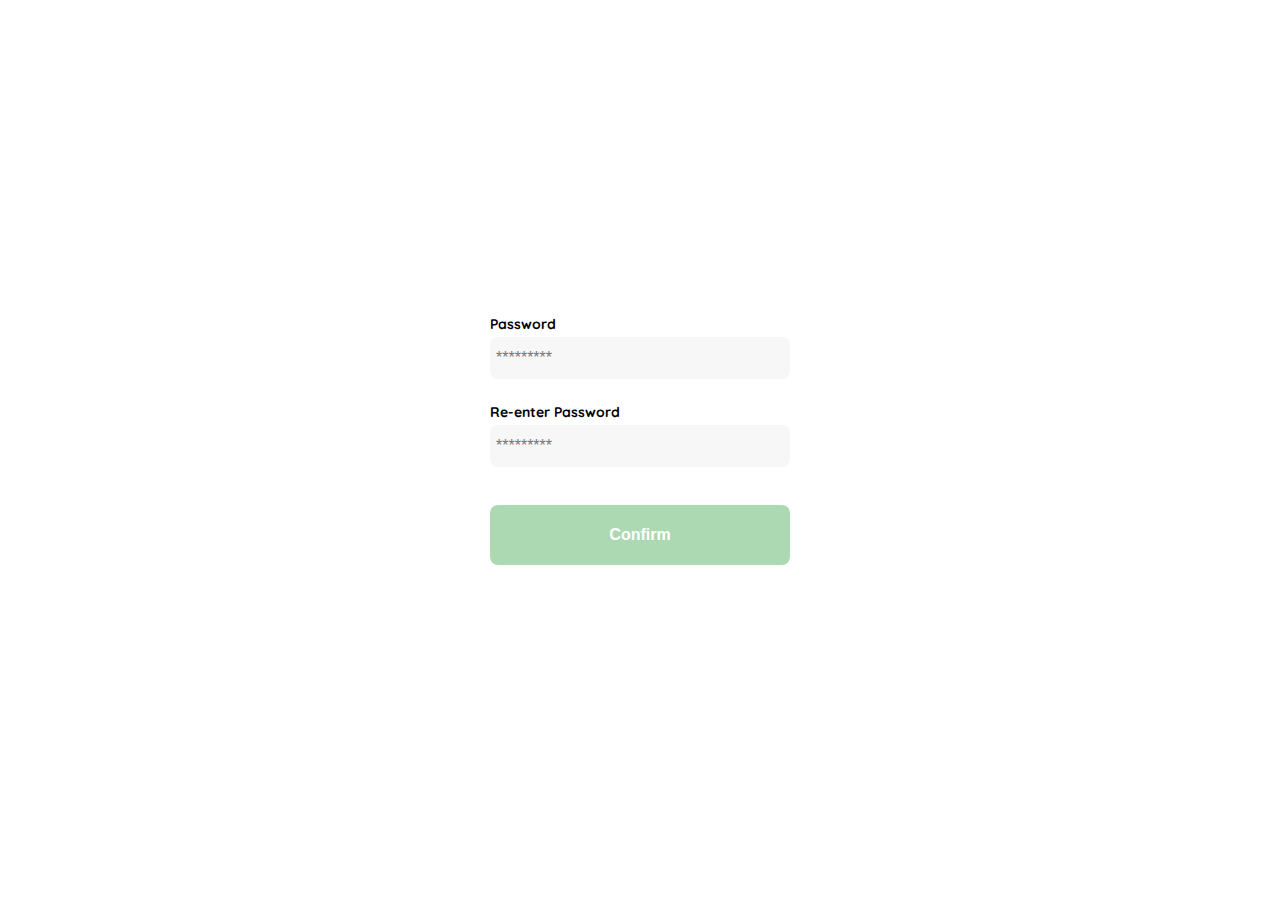
==== create_account.html @ f47d4ca2 "Adding create account page" ====
<!DOCTYPE html>
<html lang="en">

<head>
  <meta charset="utf-8">
  <meta name="viewport" content="width=device-width, initial-scale=1.0" />
  <meta http-equiv="X-UA-Compatible" content="ie=edge" />
  <title></title>
  <link rel="preconnect" href="https://fonts.googleapis.com">
  <link rel="preconnect" href="https://fonts.gstatic.com" crossorigin>
  <link href="https://fonts.googleapis.com/css2?family=Quicksand:wght@300;500;700&display=swap" rel="stylesheet">
  <link rel="stylesheet" href="./css/main.css">
</head>

<body>
  <div class="login">
    <div class="form-container">
      <h1 class="title"></h1>
      <form action="/" class="form">
        <label class="label" for="password">Password</label>
        <input class="input input-password" id="password" type="password" placeholder="*********">

        <label class="label" for="new-password">Re-enter Password</label>
        <input class="input input-password" id="new-password" type="password" placeholder="*********">
        <input class="primary-button login-button" type="submit" value="Confirm">

      </form>
    </div>
  </div>
</body>

</html>
---- css/main.css ----
:root{
    --white: #FFFFFF;
    --black: #000000;
    --dark: #232830;
    --very-light-pink: #C7C7C7;
    --text-input-field: #F7F7F7;
    --hospital-green: #ACD9B2;
    --font-sm: 1.4rem;
    --font-md: 1.6rem;
    --font-lg: 1.8rem;
}
*{
   box-sizing: border-box;
   margin: 0;
   padding: 0;
}
html{ 
   font-size: 62.5%;
}

body{
    font-family: 'Quicksand', sans-serif;
}
/*
 * New Password Section
 */
.login {
  width: 100%;
  height: 100vh;
  display: grid;
  place-items: center;
}
.form-container{
  display: grid;
  grid-template-rows: auto 1fr auto;
  width: 300px;
  /*justify-items: center;*/
}
.logo{
  width: 149px;
  margin-bottom: 37px;
  justify-self: center;
  display: none;
}
.title{
  font-size: var(--font-lg);
  margin-bottom: 9px;
  text-align: center;
}
.subtitle{
  color: var(--very-light-pink);
  font-size: var(--font-md);
  font-weight: 300;
  margin-bottom: 32px;
  text-align: center;
}
.form{
  display: flex;
  flex-direction: column;
}
.label{
  font-size: var(--font-sm);
  font-weight: bold;
  margin-bottom: 4px;
}
.input{
  background-color: var(--text-input-field);
  border: none;
  border-radius: 8px;
  height: 42px;
  font-size: var(--font-md);
  padding: 6px;
  margin-bottom: 24px;
}
.primary-button{
  background-color: var(--hospital-green);
  border-radius: 8px;
  border: none;
  color: var(--white);
  width: 100%;
  height: 60px;
  cursor: pointer;
  font-size: var(--font-md);
  font-weight: bold;
}
.login-button{
  margin-top: 14px;
  margin-bottom: 30px;
}

/*
 *Password_recovery 2 section
 */
.email-image{
  width: 153px;
  height: 153px;
  border-radius: 50%;
  background-color: var(--text-input-field);
  display: flex;
  justify-content: center;
  align-items: center;
  margin-bottom: 38px;
  justify-self: center;
}
.email-image img{
  width: 90px;
}
.resend{
  font-size: var(--font-sm);
}
.resend span{
  color: var(--very-light-pink);
}
.resend a{
  color: var(--hospital-green);
  text-decoration: none;
}

/*
 *Login Section
 */
.form a {
  color: var(--hospital-green);
  font-size: var(--font-sm);
  text-align: center;
  text-decoration: none;
  margin-bottom: 60px;
}
.input-email{
  margin-bottom: 24px;
}
.secondary-button{
  background-color: var(--white);
  border-radius: 8px;
  border: 1px solid var(--hospital-green);
  color: var(--hospital-green);
  width: 100%;
  height: 60px;
  cursor: pointer;
  font-size: var(--font-md);
  font-weight: bold;
}
/*
 *Responsive Section
 */
@media (max-width: 640px){
  /*Show logo in small screens*/
  .logo{ 
    display: block;
  }
  /*Show Sign up button near from login button in login page*/
  .form a{
    margin-bottom: 154px;
  }
}
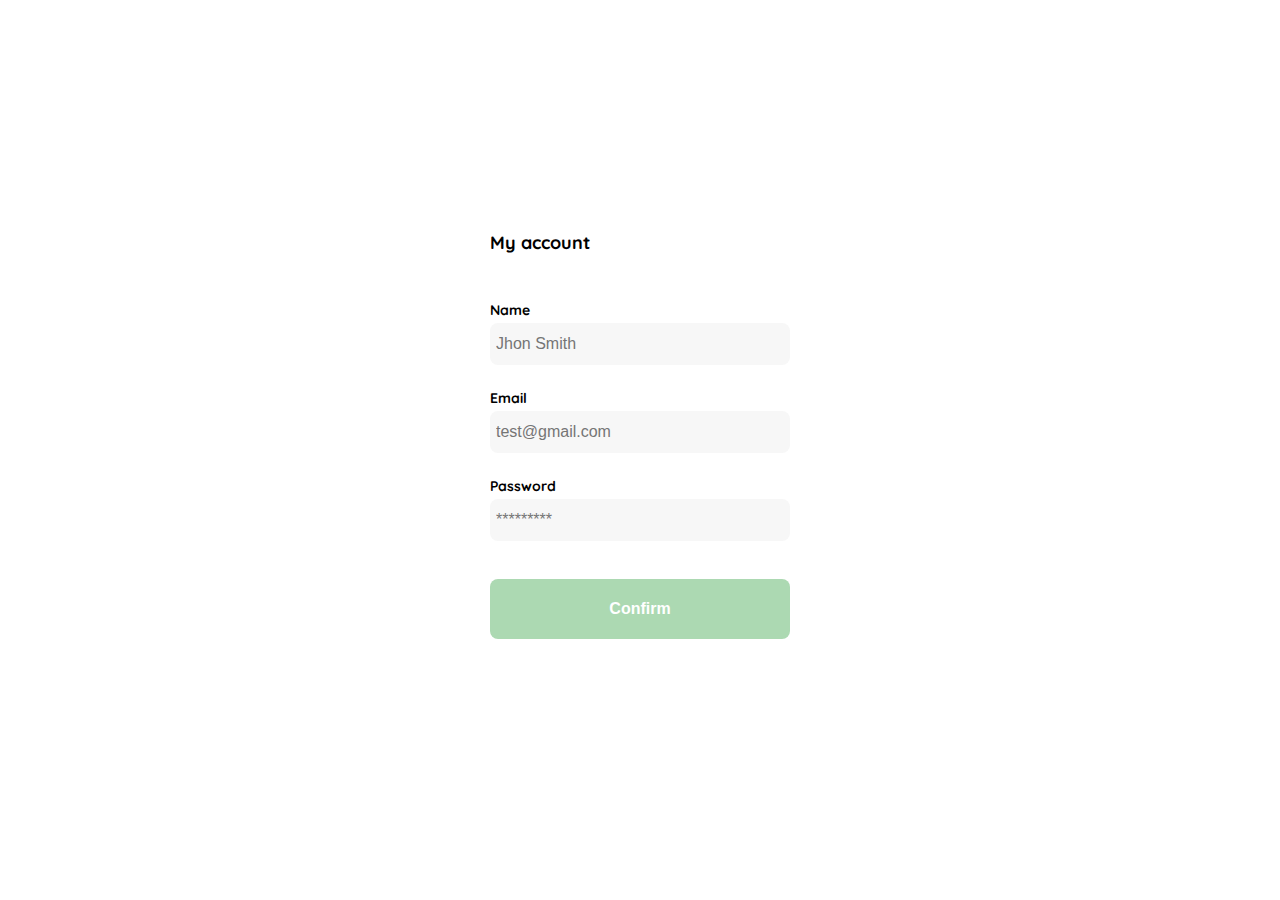
==== commit 0f7d49ec: "Create account styles, TODO button create" ====
--- a/create_account.html
+++ b/create_account.html
@@ -15,13 +15,17 @@
 <body>
   <div class="login">
     <div class="form-container">
-      <h1 class="title"></h1>
+      <h1 class="title title-left">My account </h1>
+
       <form action="/" class="form">
+        <label class="label" for="name">Name</label>
+        <input class="input input-password" id="Name" type="text" placeholder="Jhon Smith">
+
+        <label class="label" for="new-password">Email</label>
+        <input class="input input-password" id="new-password" type="email" placeholder="test@gmail.com">
+
         <label class="label" for="password">Password</label>
         <input class="input input-password" id="password" type="password" placeholder="*********">
-
-        <label class="label" for="new-password">Re-enter Password</label>
-        <input class="input input-password" id="new-password" type="password" placeholder="*********">
         <input class="primary-button login-button" type="submit" value="Confirm">
 
       </form>
--- a/css/main.css
+++ b/css/main.css
@@ -44,8 +44,10 @@
 }
 .title{
   font-size: var(--font-lg);
+}
+.title-center{
+  text-align: center;
   margin-bottom: 9px;
-  text-align: center;
 }
 .subtitle{
   color: var(--very-light-pink);
@@ -141,6 +143,18 @@
   font-weight: bold;
 }
 /*
+ *Create acount page
+ */
+.input-name, 
+.input-email,
+.input-password{
+  margin-bottom: 24px;
+}
+.title-left{
+  text-align: start;
+  margin-bottom: 47px;
+}
+/*
  *Responsive Section
  */
 @media (max-width: 640px){
@@ -152,4 +166,5 @@
   .form a{
     margin-bottom: 154px;
   }
+  /*TODO: Sticky button in small screans for create_account page*/
 }
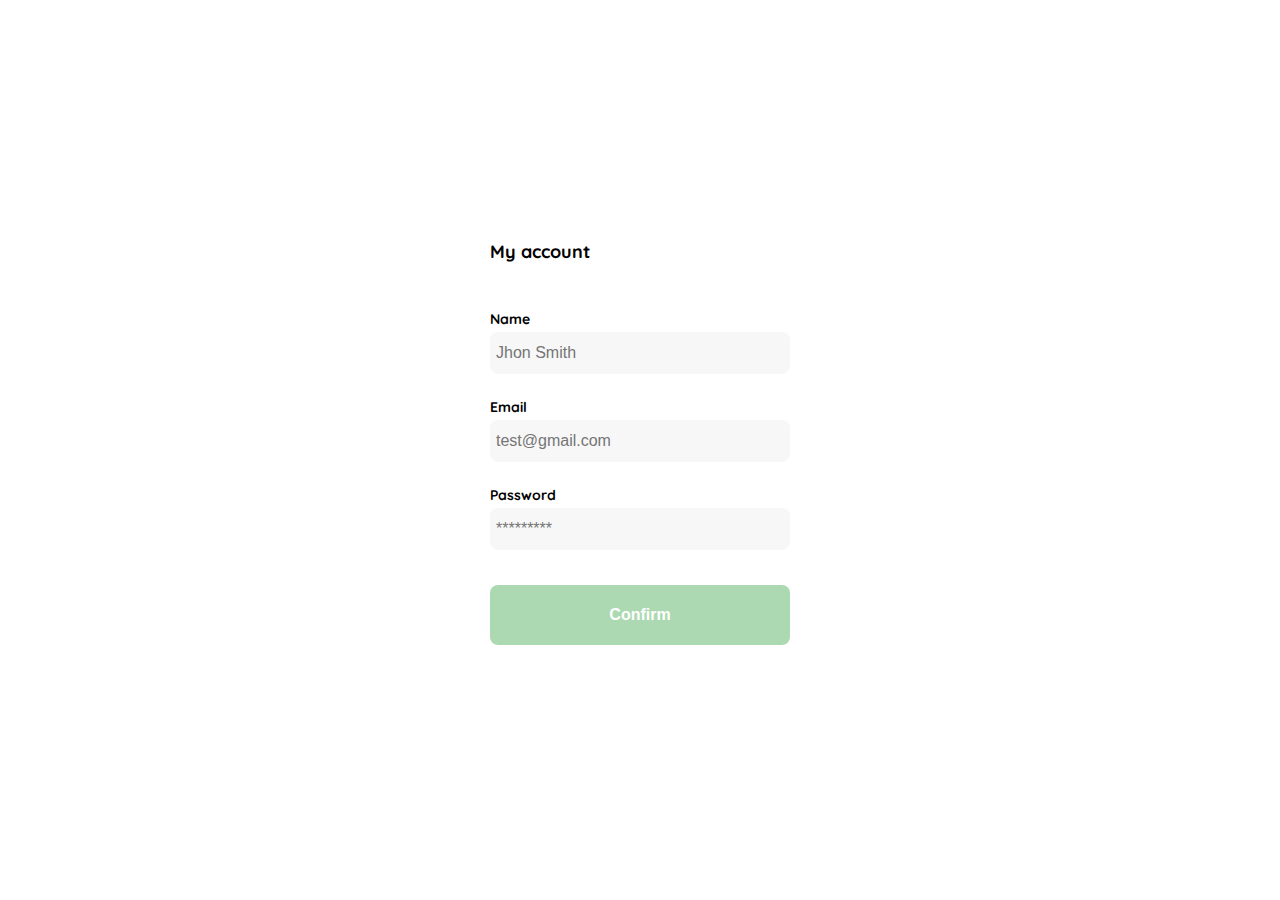
==== commit 97e11831: "Implement confirm button sticky to the end of pages" ====
--- a/create_account.html
+++ b/create_account.html
@@ -26,7 +26,7 @@
 
         <label class="label" for="password">Password</label>
         <input class="input input-password" id="password" type="password" placeholder="*********">
-        <input class="primary-button login-button" type="submit" value="Confirm">
+        <input class="primary-button confirm-button" type="submit" value="Confirm">
 
       </form>
     </div>
--- a/css/main.css
+++ b/css/main.css
@@ -154,6 +154,10 @@
   text-align: start;
   margin-bottom: 47px;
 }
+.form .confirm-button{
+    margin-top: 11px;
+    margin-bottom: 15px;
+  }
 /*
  *Responsive Section
  */
@@ -166,5 +170,13 @@
   .form a{
     margin-bottom: 154px;
   }
-  /*TODO: Sticky button in small screans for create_account page*/
+  /*Sticky button in small screans for create_account page*/
+  .form .confirm-button{
+    position: fixed;
+    bottom: 0;
+    width: 300px;
+    margin-bottom: 15px;
+    /*margin-top: 248px;*/
+    /*margin-bottom: 15px;*/
+  }
 }
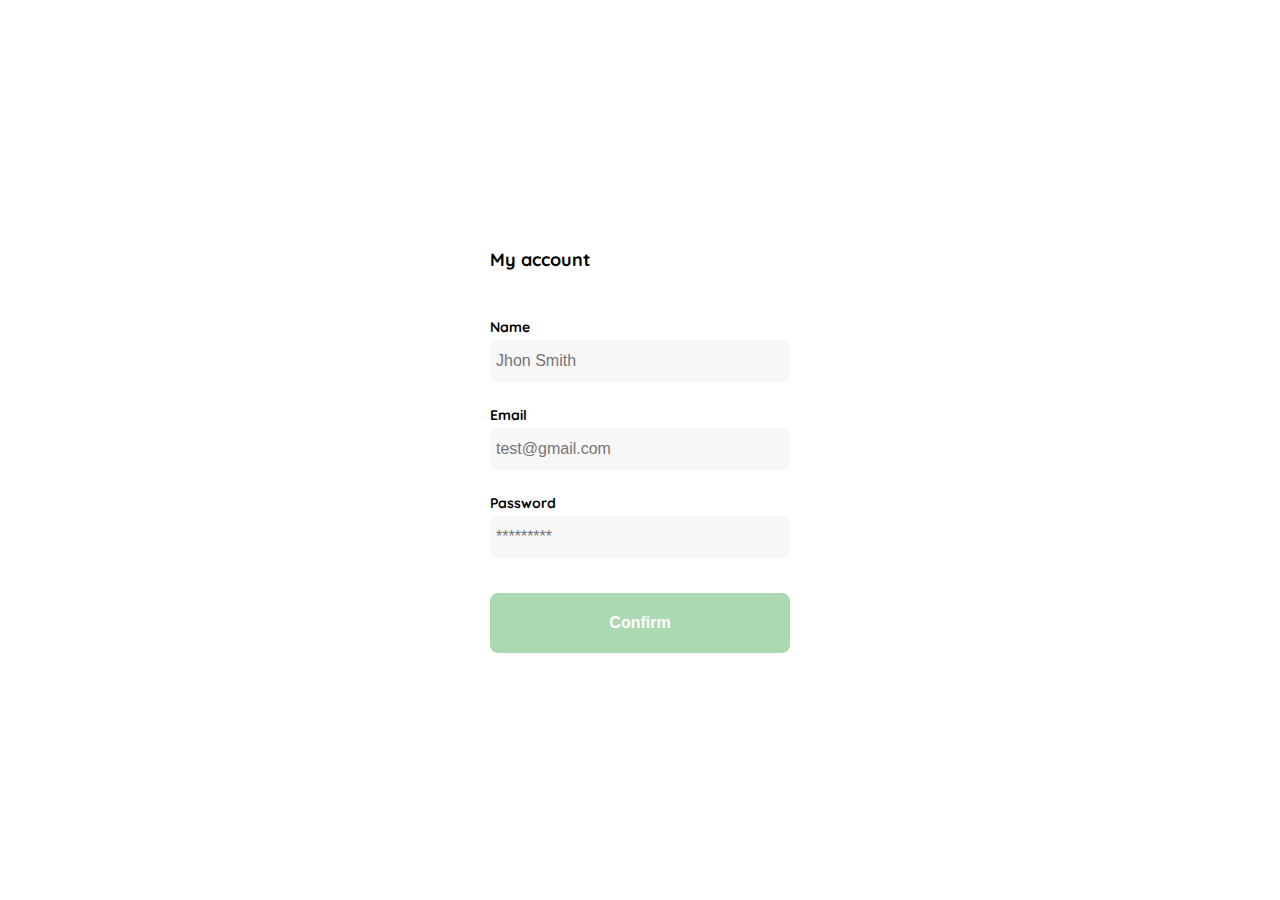
==== commit b6ef68e2: "Add fixed button class for login and create_account" ====
--- a/create_account.html
+++ b/create_account.html
@@ -26,7 +26,7 @@
 
         <label class="label" for="password">Password</label>
         <input class="input input-password" id="password" type="password" placeholder="*********">
-        <input class="primary-button confirm-button" type="submit" value="Confirm">
+        <input class="primary-button confirm-button fixed-bottom" type="submit" value="Confirm">
 
       </form>
     </div>
--- a/css/main.css
+++ b/css/main.css
@@ -156,7 +156,6 @@
 }
 .form .confirm-button{
     margin-top: 11px;
-    margin-bottom: 15px;
   }
 /*
  *Responsive Section
@@ -167,16 +166,12 @@
     display: block;
   }
   /*Show Sign up button near from login button in login page*/
-  .form a{
-    margin-bottom: 154px;
-  }
   /*Sticky button in small screans for create_account page*/
-  .form .confirm-button{
+  .fixed-bottom{
     position: fixed;
     bottom: 0;
     width: 300px;
     margin-bottom: 15px;
-    /*margin-top: 248px;*/
-    /*margin-bottom: 15px;*/
   }
+  
 }
